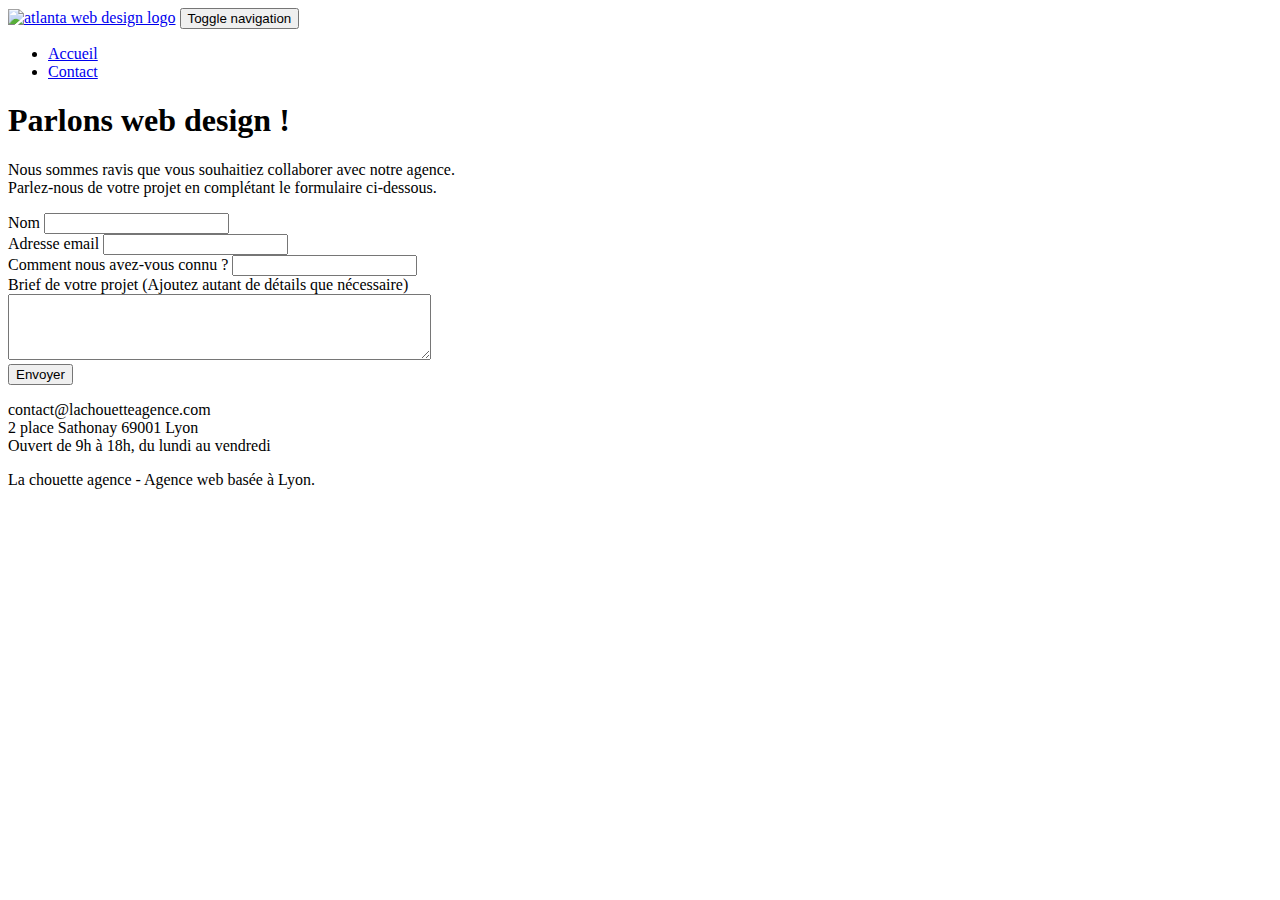
==== contact.html @ f3fe5312 "Ajout favicon.ico et mise-à-jour du lien dans les pages HTML" ====
<!doctype html>
<html lang="fr">
<head>
    <meta charset="utf-8">
    <meta name="keywords" content="">
    <meta name="description" content="">
    <meta name="viewport" content="width=device-width, initial-scale=1.0, viewport-fit=cover">

	<!-- Favicon -->
    <link rel="icon" href="favicon.ico">
    
	<link rel="stylesheet" type="text/css" href="./css/bootstrap.min.css">
	<link rel="stylesheet" type="text/css" href="style.css">
	<link rel="stylesheet" type="text/css" href="./css/font-awesome.min.css">
	<link rel="stylesheet" type="text/css" href="./css/et-line.min.css">
	
    
	<script src="./js/jquery-2.1.0.min.js"></script>
	<script src="./js/bootstrap.min.js"></script>
	<script src="./js/blocs.min.js"></script>
	<script src="./js/jqBootstrapValidation.js"></script>
	<script src="./js/formHandler.js"></script>
    <title>page2</title>

    
<!-- Analytics -->
 
<!-- Analytics END -->
    
</head>
<body>
<!-- Principal conteneur -->
<div class="page-container">
    
<!-- bloc-0 -->
<div class="bloc bgc-white l-bloc " id="bloc-0">
	<div class="container bloc-sm">
		<nav class="navbar row">
			<div class="navbar-header">
				<a class="navbar-brand" href="index.html"><img src="img/la-chouette-agence.png" alt="atlanta web design logo" height="40" /></a>
				<button id="nav-toggle" type="button" class="ui-navbar-toggle navbar-toggle" data-toggle="collapse" data-target=".navbar-1">
					<span class="sr-only">Toggle navigation</span><span class="icon-bar"></span><span class="icon-bar"></span><span class="icon-bar"></span>
				</button>
			</div>
			<div class="collapse navbar-collapse navbar-1 special-dropdown-nav">
				<ul class="site-navigation nav navbar-nav">
					<li>
						<a href="index.html">Accueil</a>
					</li>
					<li>
						<a href="contact.html">Contact</a>
					</li>
				</ul>
			</div>
		</nav>
	</div>
</div>
<!-- bloc-0 END -->

<!-- bloc-6 -->
<div class="bloc bg-dots-bg bg-repeat bgc-atomic-tangerine d-bloc bloc-bg-texture texture-paper" id="bloc-6">
	<div class="container bloc-lg">
		<div class="row">
			<div class="col-sm-12">
				<h1 class="text-center hero-bloc-text tc-white">
					Parlons web design !
				</h1>
				<p class="text-center mg-lg tc-white tight-width-whitespace">
					Nous sommes ravis que vous souhaitiez collaborer avec notre agence.<br>
					Parlez-nous de votre projet en complétant le formulaire ci-dessous.
				</p>
			</div>
		</div>
	</div>
</div>
<!-- bloc-6 END -->

<!-- bloc-7 -->
<div class="bloc bgc-white l-bloc" id="bloc-7">
	<div class="container bloc-lg">
		<div class="row">
			<div class="col-sm-6">
				<form id="form_1" novalidate success-msg="Your message has been sent." fail-msg="Sorry it seems that our mail server is not responding, Sorry for the inconvenience!">
					<div class="form-group">
						<label>
							Nom
						</label>
						<input id="name" class="form-control" required />
					</div>
					<div class="form-group">
						<label>
							Adresse email
						</label>
						<input id="email" class="form-control" type="email" required />
					</div>
					<div class="form-group">
						<label>
							Comment nous avez-vous connu ?
						</label>
						<input class="form-control" type="email" required id="input_504" />
					</div>
					<div class="form-group">
						<label>
							Brief de votre projet (Ajoutez autant de détails que nécessaire)<br>
						</label><textarea id="message" class="form-control" rows="4" cols="50" required></textarea>
					</div> 
					<button class="bloc-button btn btn-lg btn-block cta-hero btn-atomic-tangerine" type="submit">
						Envoyer
					</button>
				</form>
			</div>
			<div class="col-sm-6">
				<p>
					contact@lachouetteagence.com<br>2 place Sathonay 69001 Lyon<br>Ouvert de 9h à 18h, du lundi au vendredi<br>
				</p>
			</div>
		</div>
	</div>
</div>
<!-- bloc-7 END -->

<!-- ScrollToTop Button -->
<a class="bloc-button btn btn-d scrollToTop" onclick="scrollToTarget('1')"><span class="fa fa-chevron-up"></span></a>
<!-- ScrollToTop Button END-->


<!-- Footer - bloc-8 -->
<div class="bloc bgc-atomic-tangerine d-bloc" id="bloc-8">
	<div class="container bloc-sm">
		<div class="row">
			<div class="col-sm-12">
				<p class="text-center white">
					La chouette agence - Agence web basée à Lyon.<br>
				</p>
				<div class="row row-no-gutters social">
					<div class="col-sm-3">
						<div class="text-center">
							<a class="social" href="index.html"><span class="fa fa-twitter icon-md"></span></a>
						</div>
					</div>
					<div class="col-sm-3">
						<div class="text-center">
							<a class="social" href="index.html"><span class="fa fa-facebook icon-md"></span></a>
						</div>
					</div>
					<div class="col-sm-3">
						<div class="text-center">
							<a class="social" href="index.html"><span class="fa fa-dribbble icon-md"></span></a>
						</div>
					</div>
					<div class="col-sm-3">
						<div class="text-center">
							<a class="social" href="index.html"><span class="fa fa-instagram icon-md"></span></a>
						</div>
					</div>
				</div>
			</div>
		</div>
	</div>
</div>
<!-- Footer - bloc-8 END -->

</div>
<!-- Principal conteneur END -->
    

</body>
</html>
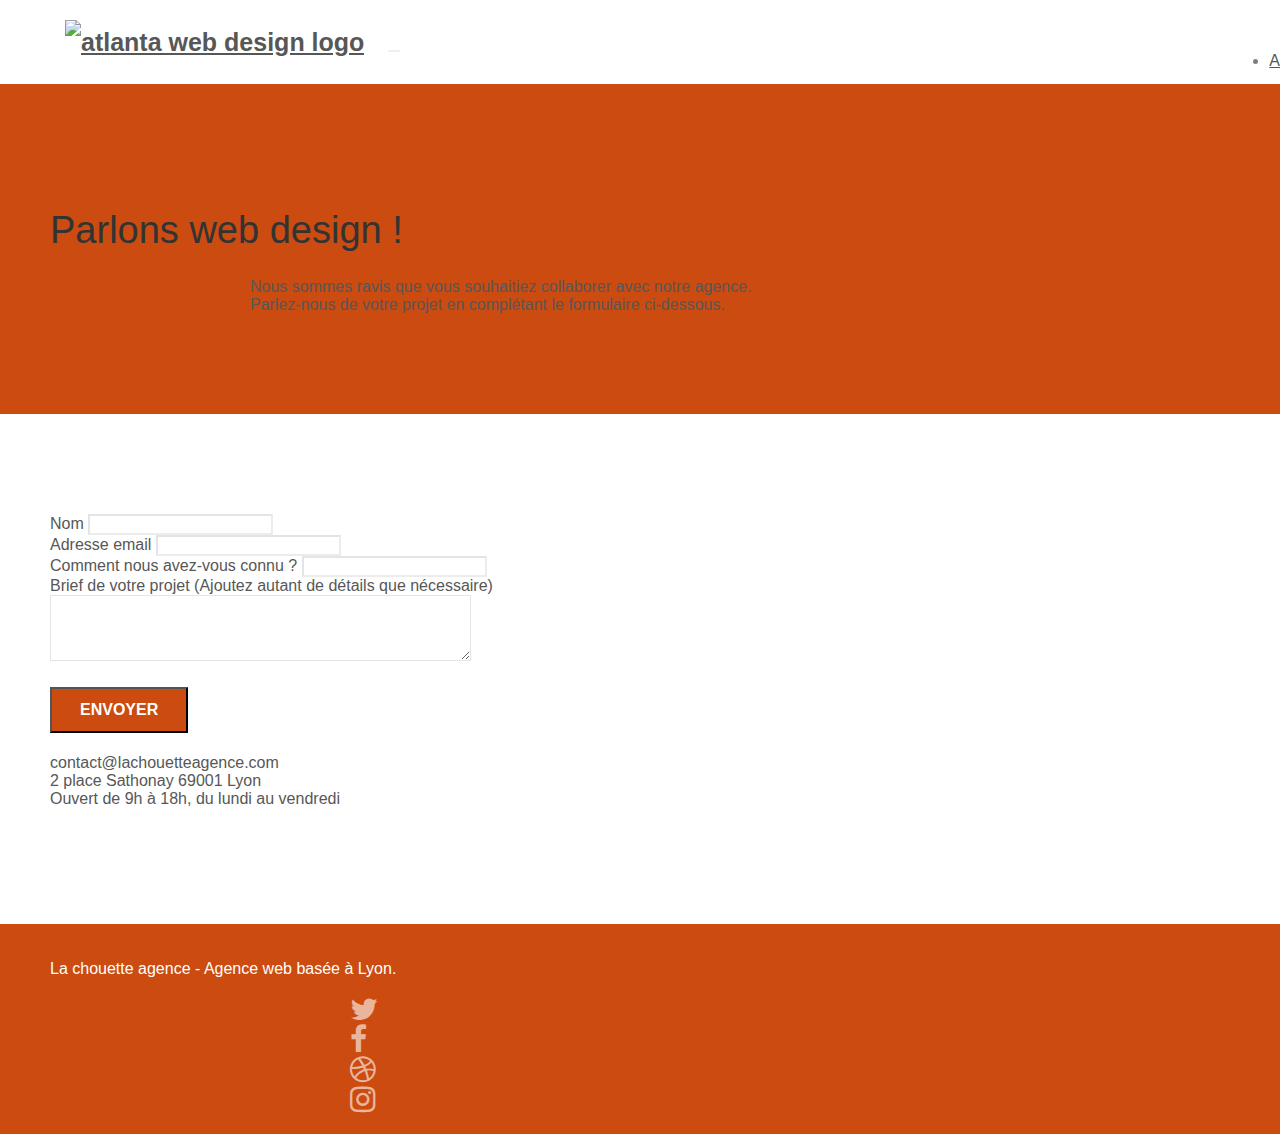
==== commit 2f273630: "contact.HTML: liens, 'title', visibilité texte, <label for="">, icônes" ====
--- a/contact.html
+++ b/contact.html
@@ -9,18 +9,19 @@
 	<!-- Favicon -->
     <link rel="icon" href="favicon.ico">
     
-	<link rel="stylesheet" type="text/css" href="./css/bootstrap.min.css">
+	<link rel="stylesheet" type="text/css" href="./css/bootstrap.css">
 	<link rel="stylesheet" type="text/css" href="style.css">
-	<link rel="stylesheet" type="text/css" href="./css/font-awesome.min.css">
-	<link rel="stylesheet" type="text/css" href="./css/et-line.min.css">
+	<link rel="stylesheet" type="text/css" href="./css/font-awesome.css">
+	<link rel="stylesheet" type="text/css" href="./css/et-line.css">
 	
     
-	<script src="./js/jquery-2.1.0.min.js"></script>
-	<script src="./js/bootstrap.min.js"></script>
-	<script src="./js/blocs.min.js"></script>
+	<script src="./js/jquery-2.1.0.js"></script>
+	<script src="./js/bootstrap.js"></script>
+	<script src="./js/blocs.js"></script>
+	
 	<script src="./js/jqBootstrapValidation.js"></script>
 	<script src="./js/formHandler.js"></script>
-    <title>page2</title>
+    <title>La chouette agence - Contact </title>
 
     
 <!-- Analytics -->
@@ -62,10 +63,10 @@
 	<div class="container bloc-lg">
 		<div class="row">
 			<div class="col-sm-12">
-				<h1 class="text-center hero-bloc-text tc-white">
+				<h1 class="text-center hero-bloc-text"> <!-- class="tc-white" -->
 					Parlons web design !
 				</h1>
-				<p class="text-center mg-lg tc-white tight-width-whitespace">
+				<p class="text-center mg-lg tight-width-whitespace"> <!-- class="tc-white" -->
 					Nous sommes ravis que vous souhaitiez collaborer avec notre agence.<br>
 					Parlez-nous de votre projet en complétant le formulaire ci-dessous.
 				</p>
@@ -82,27 +83,28 @@
 			<div class="col-sm-6">
 				<form id="form_1" novalidate success-msg="Your message has been sent." fail-msg="Sorry it seems that our mail server is not responding, Sorry for the inconvenience!">
 					<div class="form-group">
-						<label>
+						<label for="nom">
 							Nom
 						</label>
-						<input id="name" class="form-control" required />
+						<input id="nom" class="form-control" required />
 					</div>
 					<div class="form-group">
-						<label>
+						<label for="email">
 							Adresse email
 						</label>
 						<input id="email" class="form-control" type="email" required />
 					</div>
 					<div class="form-group">
-						<label>
+						<label for="source">
 							Comment nous avez-vous connu ?
 						</label>
-						<input class="form-control" type="email" required id="input_504" />
+						<input id="source" class="form-control" type="email" required />
 					</div>
 					<div class="form-group">
-						<label>
+						<label for="message">
 							Brief de votre projet (Ajoutez autant de détails que nécessaire)<br>
-						</label><textarea id="message" class="form-control" rows="4" cols="50" required></textarea>
+						</label>
+						<textarea id="message" class="form-control" rows="4" cols="50" required></textarea>
 					</div> 
 					<button class="bloc-button btn btn-lg btn-block cta-hero btn-atomic-tangerine" type="submit">
 						Envoyer
@@ -135,22 +137,22 @@
 				<div class="row row-no-gutters social">
 					<div class="col-sm-3">
 						<div class="text-center">
-							<a class="social" href="index.html"><span class="fa fa-twitter icon-md"></span></a>
+							<a aria-label="Twitter" class="social" href="index.html"><span class="fa fa-twitter icon-md"></span></a>
 						</div>
 					</div>
 					<div class="col-sm-3">
 						<div class="text-center">
-							<a class="social" href="index.html"><span class="fa fa-facebook icon-md"></span></a>
+							<a aria-label="Facebook" class="social" href="index.html"><span class="fa fa-facebook icon-md"></span></a>
 						</div>
 					</div>
 					<div class="col-sm-3">
 						<div class="text-center">
-							<a class="social" href="index.html"><span class="fa fa-dribbble icon-md"></span></a>
+							<a aria-label="Dribble" class="social" href="index.html"><span class="fa fa-dribbble icon-md"></span></a>
 						</div>
 					</div>
 					<div class="col-sm-3">
 						<div class="text-center">
-							<a class="social" href="index.html"><span class="fa fa-instagram icon-md"></span></a>
+							<a aria-label="Instagram" class="social" href="index.html"><span class="fa fa-instagram icon-md"></span></a>
 						</div>
 					</div>
 				</div>
--- a/style.css
+++ b/style.css
@@ -0,0 +1,1049 @@
+:root
+{
+    --MCA-orange:#CB4B10; /*#EE682B; /*#B85C31; /*#F3976C;*/
+    --MCA-orange-hover:#AB633F; /* #c27956; */
+    --MCA-orange-text:white;
+}
+
+body {
+    margin: 0;
+    padding: 0;
+    background: #FFF;
+    overflow-x: hidden;
+    -webkit-font-smoothing: antialiased;
+    -moz-osx-font-smoothing: grayscale;
+}
+
+a,
+button {
+    transition: all .3s ease-in-out;
+    outline: none!important;
+}
+
+a:hover {
+    text-decoration: none;
+    cursor: pointer;
+}
+
+#page-loading-blocs-notifaction {
+    position: fixed;
+    top: 0;
+    bottom: 0;
+    width: 100%;
+    z-index: 100000;
+    background: #FFFFFF url("img/pageload-spinner.gif") no-repeat center center;
+}
+
+.bloc {
+    width: 100%;
+    clear: both;
+    background: 50% 50% no-repeat;
+    padding: 0 50px;
+    -webkit-background-size: cover;
+    -moz-background-size: cover;
+    -o-background-size: cover;
+    background-size: cover;
+    position: relative;
+}
+
+.bloc .container {
+    padding-left: 0;
+    padding-right: 0;
+}
+
+.bloc-lg {
+    padding: 100px 50px;
+}
+
+.bloc-md {
+    padding: 50px;
+}
+
+.bloc-sm {
+    padding: 20px 50px;
+}
+
+.bg-center,
+.bg-l-edge,
+.bg-r-edge,
+.bg-t-edge,
+.bg-b-edge,
+.bg-tl-edge,
+.bg-bl-edge,
+.bg-tr-edge,
+.bg-br-edge,
+.bg-repeat {
+    -webkit-background-size: auto!important;
+    -moz-background-size: auto!important;
+    -o-background-size: auto!important;
+    background-size: auto!important;
+}
+
+.bg-repeat {
+    background: repeat;
+}
+
+.bg-t-edge {
+    background: top no-repeat;
+}
+
+.bloc-bg-texture::before {
+    content: "";
+    background-size: 2px 2px;
+    position: absolute;
+    top: 0;
+    bottom: 0;
+    left: 0;
+    right: 0;
+}
+
+.texture-paper::before {
+    background: url("img/texture-paper.png");
+    background-size: 280px 280px;
+}
+
+.b-parallax {
+    background-attachment: fixed;
+}
+
+.d-bloc {
+    color: rgba(255, 255, 255, .7);
+}
+
+.d-bloc button:hover {
+    color: rgba(255, 255, 255, .9);
+}
+
+.d-bloc .icon-round,
+.d-bloc .icon-square,
+.d-bloc .icon-rounded,
+.d-bloc .icon-semi-rounded-a,
+.d-bloc .icon-semi-rounded-b {
+    border-color: rgba(255, 255, 255, .9);
+}
+
+.d-bloc .divider-h span {
+    border-color: rgba(255, 255, 255, .2);
+}
+
+.d-bloc .a-btn,
+.d-bloc .navbar a,
+.d-bloc .navbar-brand,
+.d-bloc a .icon-sm,
+.d-bloc a .icon-md,
+.d-bloc a .icon-lg,
+.d-bloc a .icon-xl,
+.d-bloc h1 a,
+.d-bloc h2 a,
+.d-bloc h3 a,
+.d-bloc h4 a,
+.d-bloc h5 a,
+.d-bloc h6 a,
+.d-bloc p a {
+    color: rgba(255, 255, 255, .6);
+}
+
+.d-bloc .a-btn:hover,
+.d-bloc .navbar a:hover,
+.d-bloc .navbar-brand:hover,
+.d-bloc a:hover .icon-sm,
+.d-bloc a:hover .icon-md,
+.d-bloc a:hover .icon-lg,
+.d-bloc a:hover .icon-xl,
+.d-bloc h1 a:hover,
+.d-bloc h2 a:hover,
+.d-bloc h3 a:hover,
+.d-bloc h4 a:hover,
+.d-bloc h5 a:hover,
+.d-bloc h6 a:hover,
+.d-bloc p a:hover {
+    color: rgba(255, 255, 255, 1);
+}
+
+.d-bloc .navbar-toggle .icon-bar {
+    background: rgba(255, 255, 255, 1);
+}
+
+.d-bloc .btn-wire,
+.d-bloc .btn-wire:hover {
+    color: rgba(255, 255, 255, 1);
+    border-color: rgba(255, 255, 255, 1);
+}
+
+.d-bloc .panel {
+    color: rgba(0, 0, 0, .5);
+}
+
+.d-bloc .panel button:hover {
+    color: rgba(0, 0, 0, .7);
+}
+
+.d-bloc .panel icon {
+    border-color: rgba(0, 0, 0, .7);
+}
+
+.d-bloc .panel .divider-h span {
+    border-color: rgba(0, 0, 0, .1);
+}
+
+.d-bloc .panel .a-btn {
+    color: rgba(0, 0, 0, .6);
+}
+
+.d-bloc .panel .a-btn:hover {
+    color: rgba(0, 0, 0, 1);
+}
+
+.d-bloc .panel .btn-wire,
+.d-bloc .panel .btn-wire:hover {
+    color: rgba(0, 0, 0, .7);
+    border-color: rgba(0, 0, 0, .3);
+}
+
+.d-bloc .panel,
+.l-bloc {
+    color: rgba(0, 0, 0, .5);
+}
+
+.d-bloc .panel button:hover,
+.l-bloc button:hover {
+    color: rgba(0, 0, 0, .7);
+}
+
+.l-bloc .icon-round,
+.l-bloc .icon-square,
+.l-bloc .icon-rounded,
+.l-bloc .icon-semi-rounded-a,
+.l-bloc .icon-semi-rounded-b {
+    border-color: rgba(0, 0, 0, .7);
+}
+
+.d-bloc .panel .divider-h span,
+.l-bloc .divider-h span {
+    border-color: rgba(0, 0, 0, .1);
+}
+
+.d-bloc .panel .a-btn,
+.l-bloc .a-btn,
+.l-bloc .navbar a,
+.l-bloc .navbar-brand,
+.l-bloc a .icon-sm,
+.l-bloc a .icon-md,
+.l-bloc a .icon-lg,
+.l-bloc a .icon-xl,
+.l-bloc h1 a,
+.l-bloc h2 a,
+.l-bloc h3 a,
+.l-bloc h4 a,
+.l-bloc h5 a,
+.l-bloc h6 a,
+.l-bloc p a {
+    color: rgba(0, 0, 0, .6);
+}
+
+.d-bloc .panel .a-btn:hover,
+.l-bloc .a-btn:hover,
+.l-bloc .navbar a:hover,
+.l-bloc .navbar-brand:hover,
+.l-bloc a:hover .icon-sm,
+.l-bloc a:hover .icon-md,
+.l-bloc a:hover .icon-lg,
+.l-bloc a:hover .icon-xl,
+.l-bloc h1 a:hover,
+.l-bloc h2 a:hover,
+.l-bloc h3 a:hover,
+.l-bloc h4 a:hover,
+.l-bloc h5 a:hover,
+.l-bloc h6 a:hover,
+.l-bloc p a:hover {
+    color: rgba(0, 0, 0, 1);
+}
+
+.l-bloc .navbar-toggle .icon-bar {
+    color: rgba(0, 0, 0, .6);
+}
+
+.d-bloc .panel .btn-wire,
+.d-bloc .panel .btn-wire:hover,
+.l-bloc .btn-wire,
+.l-bloc .btn-wire:hover {
+    color: rgba(0, 0, 0, .7);
+    border-color: rgba(0, 0, 0, .3);
+}
+
+.voffset {
+    margin-top: 30px;
+}
+
+.voffset-lg {
+    margin-top: 80px;
+}
+
+.row-no-gutters {
+    margin-right: 0;
+    margin-left: 0;
+}
+
+.row.row-no-gutters > [class^="col-"],
+.row.row-no-gutters > [class*=" col-"] {
+    padding-right: 0;
+    padding-left: 0;
+}
+
+#bloc-1-hero h1 {
+    font-size: 32px;
+}
+
+.navbar {
+    margin-bottom: 0;
+    z-index: 1;
+}
+
+.navbar-brand {
+    height: auto;
+    padding: 3px 15px;
+    font-size: 25px;
+    font-weight: normal;
+    font-weight: 600;
+    line-height: 44px;
+}
+
+.navbar-brand img {
+    max-height: 200px;
+    margin: 0 5px 0 0;
+    display: inline;
+}
+
+.navbar-brand img[src$=svg] {
+    min-width: 100px;
+}
+
+.nav-center .navbar-brand img {
+    margin: 0;
+}
+
+.navbar .nav {
+    padding-top: 2px;
+    margin-right: -16px;
+    float: right;
+    z-index: 1;
+}
+
+.nav > li {
+    float: left;
+    margin-top: 4px;
+    font-size: 16px;
+}
+
+.navbar-nav .open .dropdown-menu > li > a {
+    text-align: inherit;
+}
+
+.nav > li a:hover,
+.nav > li a:focus {
+    background: transparent;
+}
+
+.navbar-toggle {
+    margin: 10px 10px 0 0;
+    border: 0px;
+}
+
+.navbar-toggle:hover {
+    background: transparent!important;
+}
+
+.navbar-toggle .icon-bar {
+    background-color: rgba(0, 0, 0, .5);
+    width: 26px;
+}
+
+.nav-invert .navbar .nav {
+    float: left;
+}
+
+.nav-invert .navbar-header,
+.nav-invert .navbar-brand {
+    float: right;
+    position: relative;
+    z-index: 2;
+}
+
+@media (min-width: 768px) {
+    .site-navigation {
+        position: absolute;
+        top: 50%;
+        right: 20px;
+        transform: translate(0, -50%);
+        -webkit-transform: translateY(-50%);
+    }
+    .nav > li .dropdown-menu a,
+    .nav > li .dropdown-menu a:hover {
+        color: #484848;
+    }
+    .nav-invert .site-navigation {
+        left: 0;
+        right: 0;
+    }
+    .nav-center {
+        text-align: center;
+    }
+    .nav-center .navbar-header {
+        width: 100%;
+    }
+    .nav-center .navbar-header,
+    .nav-center .navbar-brand,
+    .nav-center .nav > li {
+        float: none;
+        display: inline-block;
+    }
+    .nav-center .site-navigation {
+        position: relative;
+        width: 100%;
+        right: 0;
+        margin-right: 0px;
+        margin-top: 20px;
+    }
+    .nav-center.mini-nav .navbar-toggle {
+        float: none;
+        margin: 10px auto 0;
+    }
+}
+
+.nav > li > .dropdown a {
+    background: none!important;
+    display: block;
+    padding: 14px 15px;
+}
+
+nav .caret {
+    margin: 0 5px;
+}
+
+.dropdown-menu .dropdown-menu {
+    top: -8px;
+    left: 100%;
+}
+
+.dropdown-menu .dropmenu-flow-right {
+    top: 100%;
+    left: 0;
+    margin-left: -1px;
+    border-top-left-radius: 0;
+    border-top-right-radius: 0;
+}
+
+.dropdown-menu .dropdown span {
+    border: 4px solid black;
+    border-top-color: transparent;
+    border-right-color: transparent;
+    border-bottom-color: transparent;
+    margin: 6px -5px 0 0!important;
+    float: right;
+}
+
+.mg-md {
+    margin-top: 10px;
+    margin-bottom: 20px;
+}
+
+.mg-lg {
+    margin-top: 10px;
+    margin-bottom: 40px;
+}
+
+.btn {
+    margin: 0 5px 5px 0;
+}
+
+.btn.pull-right {
+    margin: 0 0 5px 5px;
+}
+
+.btn-d,
+.btn-d:hover,
+.btn-d:focus {
+    color: #FFF;
+    background: rgba(0, 0, 0, .3);
+}
+
+button {
+    outline: none!important;
+}
+
+.btn-rd {
+    border-radius: 40px;
+}
+
+.btn-clean {
+    border: 1px solid rgba(0, 0, 0, .08);
+    border-bottom-color: rgba(0, 0, 0, .1);
+    text-shadow: 0 1px 0 rgba(0, 0, 1, .1);
+    box-shadow: 0 1px 3px rgba(0, 0, 1, .25), inset 0 1px 0 0 rgba(255, 255, 255, .15);
+}
+
+.icon-md {
+    font-size: 30px!important;
+}
+
+.icon-lg {
+    font-size: 60px!important;
+}
+
+.sm-shadow {
+    text-shadow: 0 1px 2px rgba(0, 0, 0, .3);
+}
+
+.panel-sq,
+.panel-sq .panel-heading,
+.panel-sq .panel-footer {
+    border-radius: 0;
+}
+
+.panel-rd {
+    border-radius: 30px;
+}
+
+.panel-rd .panel-heading {
+    border-radius: 29px 29px 0 0;
+}
+
+.panel-rd .panel-footer {
+    border-radius: 0 0 29px 29px;
+}
+
+.form-control {
+    border-color: rgba(0, 0, 0, .1);
+    box-shadow: none;
+}
+
+.scrollToTop {
+    width: 40px;
+    height: 40px;
+    position: fixed;
+    bottom: 20px;
+    right: 20px;
+    opacity: 0;
+    z-index: 500;
+    transition: all .3s ease-in-out;
+}
+
+.scrollToTop span {
+    margin-top: 6px;
+}
+
+.showScrollTop {
+    font-size: 14px;
+    opacity: 1;
+}
+
+a[data-lightbox] {
+    position: relative;
+    display: block;
+    text-align: center;
+}
+
+a[data-lightbox]:hover::before {
+    content: "+";
+    font-family: "HelveticaNeue-Light", "Helvetica Neue Light", "Helvetica Neue", Helvetica, Arial;
+    font-size: 32px;
+    width: 50px;
+    height: 50px;
+    margin-left: -25px;
+    border-radius: 50%;
+    background: rgba(0, 0, 0, .6);
+    color: #FFF;
+    font-weight: 100;
+    z-index: 1;
+    position: absolute;
+    top: 50%;
+    transform: translateY(-50%);
+    -webkit-transform: translateY(-50%);
+}
+
+a[data-lightbox]:hover img {
+    opacity: 0.6;
+    -webkit-animation-fill-mode: none;
+    animation-fill-mode: none;
+}
+
+#lightbox-modal {
+    display: flex;
+    align-items: center;
+}
+
+#lightbox-modal .modal-dialog {
+    width: 90%;
+    max-width: 900px;
+    margin: 0 auto 0;
+}
+
+#lightbox-modal .modal-dialog img {
+    max-height: 90vh;
+    margin: 0 auto;
+}
+
+.lightbox-caption {
+    padding: 20px;
+    color: #FFF;
+    background: rgba(0, 0, 0, .5);
+    position: absolute;
+    left: 15px;
+    right: 15px;
+    bottom: 5px;
+}
+
+.close-lightbox {
+    color: #FFF;
+    font-size: 30px;
+    position: absolute;
+    top: 20px;
+    right: 20px;
+    z-index: 20;
+    background: rgba(0, 0, 0, .5);
+    border: none;
+    line-height: 30px;
+    padding: 0 9px 5px;
+    opacity: 0.3;
+}
+
+.close-lightbox:hover,
+.next-lightbox:hover,
+.prev-lightbox:hover {
+    opacity: 1.0;
+    color: #FFF;
+}
+
+.next-lightbox,
+.prev-lightbox {
+    font-size: 20px;
+    color: rgba(255, 255, 255, .9);
+    background: rgba(0, 0, 0, .5);
+    transition: all .2s ease-in-out;
+    position: absolute;
+    top: 45%;
+    z-index: 1;
+    opacity: 0.4;
+}
+
+.next-lightbox {
+    padding: 6px 8px 1px 13px;
+    right: 25px;
+}
+
+.prev-lightbox {
+    padding: 6px 13px 1px 10px;
+    left: 25px;
+}
+
+.snapshot-lb .modal-body {
+    padding-bottom: 45px;
+}
+
+.snapshot-lb .lightbox-caption {
+    padding: 0;
+    color: rgba(0, 0, 0, .5);
+    background: none;
+}
+
+h1,
+h2,
+h3,
+h4,
+h5,
+h6,
+p,
+label,
+.btn,
+a {
+    font-family: "helvetica";
+    font-weight: 400;
+    color: #575757!important;
+}
+
+.container {
+    max-width: 1000px;
+}
+
+.hero-bloc-text {
+    font-size: 38px;
+}
+
+.hero-bloc-text-sub {
+    font-size: 36px;
+}
+
+.statement-bloc-text {
+    line-height: 26px;
+    font-style: italic;
+    font-size: 20px;
+    text-align: center;
+    font-weight: lighter;
+    max-width: 520px;
+    margin: auto auto auto auto;
+}
+
+p {
+    /* font-size: 11px; */
+}
+
+.tight-width-whitespace {
+    max-width: 600px;
+    margin: auto auto auto auto;
+}
+
+.h1 {
+    /* font-size: 20px; */
+    font-family: "Open Sans";
+}
+
+.cta-hero {
+    margin-top: 22px;
+    color: #FFFFFF!important;
+    text-transform: uppercase;
+    padding: 12px 28px 12px 28px;
+    font-size: 16px;
+    font-weight: 700;
+}
+
+.social {
+    max-width: 400px;
+    margin: auto auto auto auto;
+}
+
+h2 {
+    /* font-size: 22px; */
+    line-height: 1.4em;
+}
+
+h3 {
+    /* font-size: 15px; */
+    text-transform: uppercase;
+    font-weight: 700;
+    color: #333333!important;
+}
+
+.med-width-whitespace {
+    max-width: 800px;
+    margin: auto auto auto auto;
+    box-shadow: 0px 0px 0px #000000;
+}
+
+h1 {
+    color: #333333!important;
+}
+
+h4 {
+    color: #333333!important;
+}
+
+.icons {
+    margin-bottom: 14px;
+    margin-top: 24px;
+}
+
+.white {
+    color: #FFFFFF!important;
+}
+
+.portfolio-thumb {
+    margin-bottom: 24px;
+}
+
+.portfolio-row {
+    margin-bottom: 44px;
+    margin-top: 50px;
+}
+
+.avatar {
+    box-shadow: 0px 4px 9px rgba(0, 0, 0, 0.3);
+}
+
+.black-background {
+    background-color: rgba(165, 147, 99, 0.7);
+    padding: 40px 40px 40px 40px;
+}
+
+.bold-link {
+    font-weight: 900;
+    text-decoration: underline!important;
+}
+
+.bgc-white {
+    background-color: #FFFFFF;
+}
+
+.bgc-dark-slate-blue {
+    background-color: #364577;
+}
+
+.bgc-atomic-tangerine {
+    background-color:var(--MCA-orange); /* #F3976C;*/
+}
+
+.tc-white {
+    color: var(--MCA-orange) !important;/* var(--MCA-orange); /* #F3976C!important; */
+}
+
+.btn-atomic-tangerine {
+    background: var(--MCA-orange); /* #F3976C; */
+    color: #FFFFFF!important;
+}
+
+.btn-atomic-tangerine:hover {
+    background: var(--MCA-orange-hover); /* #c27956!important; */
+    color: #FFFFFF!important;
+}
+
+.ltc-white {
+    color:#FFFFFF!important;
+}
+
+.ltc-white:hover {
+    color: var(--MCA-orange) !important; /* #cccccc!important; */
+}
+
+.ltc-atomic-tangerine {
+    color: var(--MCA-orange); /* #F3976C!important; */
+}
+
+.ltc-atomic-tangerine:hover {
+    color: var(--MCA-orange-hover); /* #c27956!important; */
+}
+
+.icon-dark-slate-blue {
+    color: #364577!important;
+    border-color: #364577!important;
+}
+
+.bg-dots-bg {
+    background-image: url("img/dots-bg.png");
+}
+
+.bg-lines-h2-bg {
+    background-image: url("img/lines-h2-bg.png");
+}
+
+.bg-banniere {
+    background-image: url("img/la-chouette-agence-banniere.jpg");
+}
+
+.bg-presentation {
+    background-image: url("img/image-de-presentation.bmp");
+}
+
+@media (max-width: 1024px) {
+    .bloc {
+        padding-left: 20px;
+        padding-right: 20px;
+    }
+    .bloc.full-width-bloc,
+    .bloc-tile-2.full-width-bloc .container,
+    .bloc-tile-3.full-width-bloc .container,
+    .bloc-tile-4.full-width-bloc .container {
+        padding-left: 0;
+        padding-right: 0;
+    }
+}
+
+@media (max-width: 992px) and (min-width: 768px) {
+    .navbar .nav {
+        max-width: 80%
+    }
+    .nav-center.navbar .nav {
+        max-width: 100%
+    }
+}
+
+@media only screen and (min-device-width: 768px) and (max-device-width: 1024px) and (orientation: landscape) {
+    .b-parallax {
+        background-attachment: scroll;
+    }
+}
+
+@media only screen and (min-device-width: 1024px) and (max-device-width: 1366px) and (-webkit-min-device-pixel-ratio: 1.5) {
+    .b-parallax {
+        background-attachment: scroll;
+    }
+}
+
+@media (max-width: 991px) {
+    .container {
+        width: 100%;
+    }
+    .b-parallax {
+        background-attachment: scroll;
+    }
+    .page-container,
+    #hero-bloc {
+        overflow-x: hidden;
+        position: relative;
+    }
+    .bloc {
+        padding-left: constant(safe-area-inset-left);
+        padding-right: constant(safe-area-inset-right);
+    }
+    .bloc-group,
+    .bloc-group .bloc {
+        display: block;
+        width: 100%;
+    }
+    .bloc-fill-screen .fill-bloc-top-edge,
+    .bloc-fill-screen .fill-bloc-bottom-edge {
+        padding: 0 20px;
+        padding-left: constant(safe-area-inset-left);
+        padding-right: constant(safe-area-inset-right);
+    }
+}
+
+@media (max-width: 767px) {
+    .page-container {
+        overflow-x: hidden;
+        position: relative;
+    }
+    h1,
+    h2,
+    h3,
+    h4,
+    h5,
+    h6,
+    p,
+    #disqus_thread {
+        padding-left: 10px!important;
+        padding-right: 10px!important;
+    }
+    .b-parallax {
+        background-attachment: scroll;
+    }
+    .navbar .nav {
+        padding-top: 0;
+        border-top: 1px solid rgba(0, 0, 0, .2);
+        float: none!important;
+    }
+    .navbar.row {
+        margin-left: 0;
+        margin-right: 0;
+    }
+    .site-navigation {
+        position: inherit;
+        transform: none;
+        -webkit-transform: none;
+        -ms-transform: none;
+    }
+    .nav > li {
+        margin-top: 0;
+        border-bottom: 1px solid rgba(0, 0, 0, .1);
+        background: rgba(0, 0, 0, .05);
+        text-align: left;
+        padding-left: 15px;
+        width: 100%;
+    }
+    .nav > li:hover {
+        background: rgba(0, 0, 0, .08);
+    }
+    .dropdown .dropdown a .caret {
+        float: none;
+        margin: 5px 0 0 10px!important;
+        border: 4px solid black;
+        border-bottom-color: transparent;
+        border-right-color: transparent;
+        border-left-color: transparent;
+    }
+    #hero-bloc .navbar .nav {
+        background: rgba(0, 0, 0, .8);
+    }
+    #hero-bloc .navbar .nav a {
+        color: rgba(255, 255, 255, .6);
+    }
+    .hero {
+        padding: 50px 0;
+    }
+    .hero-nav {
+        left: -1px;
+        right: -1px;
+    }
+    .navbar-collapse {
+        padding: 0;
+        overflow-x: hidden;
+        -webkit-box-shadow: none;
+        box-shadow: none;
+    }
+    .navbar-brand img {
+        max-height: 40px;
+        width: auto;
+    }
+    .nav-invert .navbar-header {
+        float: none;
+        width: 100%;
+    }
+    .nav-invert .navbar-toggle {
+        float: left;
+        margin-left: 10px;
+    }
+    .bloc {
+        padding-left: 0;
+        padding-right: 0;
+    }
+    .bloc-xxl,
+    .bloc-xl,
+    .bloc-lg {
+        padding: 40px 0;
+    }
+    .bloc-sm,
+    .bloc-md {
+        padding-left: 0;
+        padding-right: 0;
+    }
+    .bloc-tile-2 .container,
+    .bloc-tile-3 .container,
+    .bloc-tile-4 .container,
+    .bloc-fill-screen .fill-bloc-top-edge,
+    .bloc-fill-screen .fill-bloc-bottom-edge {
+        padding-left: 0;
+        padding-right: 0;
+    }
+    .a-block {
+        padding: 0 10px;
+    }
+    .btn-dwn {
+        display: none;
+    }
+    .voffset {
+        margin-top: 5px;
+    }
+    .voffset-md {
+        margin-top: 20px;
+    }
+    .voffset-lg {
+        margin-top: 30px;
+    }
+    form {
+        padding: 5px;
+    }
+    .close-lightbox {
+        display: inline-block;
+    }
+    .blocsapp-device-iphone5 {
+        background-size: 216px 425px;
+        padding-top: 60px;
+        width: 216px;
+        height: 425px;
+    }
+    .blocsapp-device-iphone5 img {
+        width: 180px;
+        height: 320px;
+    }
+}
+
+@media (max-width: 400px) {
+    .bloc {
+        padding-left: 0;
+        padding-right: 0;
+    }
+}
+
+@media (max-width: 767px) {
+    .bloc-mob-center-text {
+        text-align: center;
+    }
+}--- a/css/et-line.css
+++ b/css/et-line.css
@@ -0,0 +1,519 @@
+@font-face {
+    font-family: et-line;
+    src: url(../fonts/et-line.eot);
+    src: url(../fonts/et-line.eot?#iefix) format('embedded-opentype'), url(../fonts/et-line.woff) format('woff'), url(../fonts/et-line.ttf) format('truetype'), url(../fonts/et-line.svg#et-line) format('svg');
+    font-weight: 400;
+    font-style: normal
+}
+
+.et-icon-adjustments,
+.et-icon-alarmclock,
+.et-icon-anchor,
+.et-icon-aperture,
+.et-icon-attachment,
+.et-icon-bargraph,
+.et-icon-basket,
+.et-icon-beaker,
+.et-icon-bike,
+.et-icon-book-open,
+.et-icon-briefcase,
+.et-icon-browser,
+.et-icon-calendar,
+.et-icon-camera,
+.et-icon-caution,
+.et-icon-chat,
+.et-icon-circle-compass,
+.et-icon-clipboard,
+.et-icon-clock,
+.et-icon-cloud,
+.et-icon-compass,
+.et-icon-desktop,
+.et-icon-dial,
+.et-icon-document,
+.et-icon-documents,
+.et-icon-download,
+.et-icon-dribbble,
+.et-icon-edit,
+.et-icon-envelope,
+.et-icon-expand,
+.et-icon-facebook,
+.et-icon-flag,
+.et-icon-focus,
+.et-icon-gears,
+.et-icon-genius,
+.et-icon-gift,
+.et-icon-global,
+.et-icon-globe,
+.et-icon-googleplus,
+.et-icon-grid,
+.et-icon-happy,
+.et-icon-hazardous,
+.et-icon-heart,
+.et-icon-hotairballoon,
+.et-icon-hourglass,
+.et-icon-key,
+.et-icon-laptop,
+.et-icon-layers,
+.et-icon-lifesaver,
+.et-icon-lightbulb,
+.et-icon-linegraph,
+.et-icon-linkedin,
+.et-icon-lock,
+.et-icon-magnifying-glass,
+.et-icon-map,
+.et-icon-map-pin,
+.et-icon-megaphone,
+.et-icon-mic,
+.et-icon-mobile,
+.et-icon-newspaper,
+.et-icon-notebook,
+.et-icon-paintbrush,
+.et-icon-paperclip,
+.et-icon-pencil,
+.et-icon-phone,
+.et-icon-picture,
+.et-icon-pictures,
+.et-icon-piechart,
+.et-icon-presentation,
+.et-icon-pricetags,
+.et-icon-printer,
+.et-icon-profile-female,
+.et-icon-profile-male,
+.et-icon-puzzle,
+.et-icon-quote,
+.et-icon-recycle,
+.et-icon-refresh,
+.et-icon-ribbon,
+.et-icon-rss,
+.et-icon-sad,
+.et-icon-scissors,
+.et-icon-scope,
+.et-icon-search,
+.et-icon-shield,
+.et-icon-speedometer,
+.et-icon-strategy,
+.et-icon-streetsign,
+.et-icon-tablet,
+.et-icon-target,
+.et-icon-telescope,
+.et-icon-toolbox,
+.et-icon-tools,
+.et-icon-tools-2,
+.et-icon-trophy,
+.et-icon-tumblr,
+.et-icon-twitter,
+.et-icon-upload,
+.et-icon-video,
+.et-icon-wallet,
+.et-icon-wine {
+    font-family: et-line;
+    speak: none;
+    font-style: normal;
+    font-weight: 400;
+    font-variant: normal;
+    text-transform: none;
+    line-height: 1;
+    -webkit-font-smoothing: antialiased;
+    -moz-osx-font-smoothing: grayscale;
+    display: inline-block
+}
+
+.et-icon-mobile:before {
+    content: "\e000"
+}
+
+.et-icon-laptop:before {
+    content: "\e001"
+}
+
+.et-icon-desktop:before {
+    content: "\e002"
+}
+
+.et-icon-tablet:before {
+    content: "\e003"
+}
+
+.et-icon-phone:before {
+    content: "\e004"
+}
+
+.et-icon-document:before {
+    content: "\e005"
+}
+
+.et-icon-documents:before {
+    content: "\e006"
+}
+
+.et-icon-search:before {
+    content: "\e007"
+}
+
+.et-icon-clipboard:before {
+    content: "\e008"
+}
+
+.et-icon-newspaper:before {
+    content: "\e009"
+}
+
+.et-icon-notebook:before {
+    content: "\e00a"
+}
+
+.et-icon-book-open:before {
+    content: "\e00b"
+}
+
+.et-icon-browser:before {
+    content: "\e00c"
+}
+
+.et-icon-calendar:before {
+    content: "\e00d"
+}
+
+.et-icon-presentation:before {
+    content: "\e00e"
+}
+
+.et-icon-picture:before {
+    content: "\e00f"
+}
+
+.et-icon-pictures:before {
+    content: "\e010"
+}
+
+.et-icon-video:before {
+    content: "\e011"
+}
+
+.et-icon-camera:before {
+    content: "\e012"
+}
+
+.et-icon-printer:before {
+    content: "\e013"
+}
+
+.et-icon-toolbox:before {
+    content: "\e014"
+}
+
+.et-icon-briefcase:before {
+    content: "\e015"
+}
+
+.et-icon-wallet:before {
+    content: "\e016"
+}
+
+.et-icon-gift:before {
+    content: "\e017"
+}
+
+.et-icon-bargraph:before {
+    content: "\e018"
+}
+
+.et-icon-grid:before {
+    content: "\e019"
+}
+
+.et-icon-expand:before {
+    content: "\e01a"
+}
+
+.et-icon-focus:before {
+    content: "\e01b"
+}
+
+.et-icon-edit:before {
+    content: "\e01c"
+}
+
+.et-icon-adjustments:before {
+    content: "\e01d"
+}
+
+.et-icon-ribbon:before {
+    content: "\e01e"
+}
+
+.et-icon-hourglass:before {
+    content: "\e01f"
+}
+
+.et-icon-lock:before {
+    content: "\e020"
+}
+
+.et-icon-megaphone:before {
+    content: "\e021"
+}
+
+.et-icon-shield:before {
+    content: "\e022"
+}
+
+.et-icon-trophy:before {
+    content: "\e023"
+}
+
+.et-icon-flag:before {
+    content: "\e024"
+}
+
+.et-icon-map:before {
+    content: "\e025"
+}
+
+.et-icon-puzzle:before {
+    content: "\e026"
+}
+
+.et-icon-basket:before {
+    content: "\e027"
+}
+
+.et-icon-envelope:before {
+    content: "\e028"
+}
+
+.et-icon-streetsign:before {
+    content: "\e029"
+}
+
+.et-icon-telescope:before {
+    content: "\e02a"
+}
+
+.et-icon-gears:before {
+    content: "\e02b"
+}
+
+.et-icon-key:before {
+    content: "\e02c"
+}
+
+.et-icon-paperclip:before {
+    content: "\e02d"
+}
+
+.et-icon-attachment:before {
+    content: "\e02e"
+}
+
+.et-icon-pricetags:before {
+    content: "\e02f"
+}
+
+.et-icon-lightbulb:before {
+    content: "\e030"
+}
+
+.et-icon-layers:before {
+    content: "\e031"
+}
+
+.et-icon-pencil:before {
+    content: "\e032"
+}
+
+.et-icon-tools:before {
+    content: "\e033"
+}
+
+.et-icon-tools-2:before {
+    content: "\e034"
+}
+
+.et-icon-scissors:before {
+    content: "\e035"
+}
+
+.et-icon-paintbrush:before {
+    content: "\e036"
+}
+
+.et-icon-magnifying-glass:before {
+    content: "\e037"
+}
+
+.et-icon-circle-compass:before {
+    content: "\e038"
+}
+
+.et-icon-linegraph:before {
+    content: "\e039"
+}
+
+.et-icon-mic:before {
+    content: "\e03a"
+}
+
+.et-icon-strategy:before {
+    content: "\e03b"
+}
+
+.et-icon-beaker:before {
+    content: "\e03c"
+}
+
+.et-icon-caution:before {
+    content: "\e03d"
+}
+
+.et-icon-recycle:before {
+    content: "\e03e"
+}
+
+.et-icon-anchor:before {
+    content: "\e03f"
+}
+
+.et-icon-profile-male:before {
+    content: "\e040"
+}
+
+.et-icon-profile-female:before {
+    content: "\e041"
+}
+
+.et-icon-bike:before {
+    content: "\e042"
+}
+
+.et-icon-wine:before {
+    content: "\e043"
+}
+
+.et-icon-hotairballoon:before {
+    content: "\e044"
+}
+
+.et-icon-globe:before {
+    content: "\e045"
+}
+
+.et-icon-genius:before {
+    content: "\e046"
+}
+
+.et-icon-map-pin:before {
+    content: "\e047"
+}
+
+.et-icon-dial:before {
+    content: "\e048"
+}
+
+.et-icon-chat:before {
+    content: "\e049"
+}
+
+.et-icon-heart:before {
+    content: "\e04a"
+}
+
+.et-icon-cloud:before {
+    content: "\e04b"
+}
+
+.et-icon-upload:before {
+    content: "\e04c"
+}
+
+.et-icon-download:before {
+    content: "\e04d"
+}
+
+.et-icon-target:before {
+    content: "\e04e"
+}
+
+.et-icon-hazardous:before {
+    content: "\e04f"
+}
+
+.et-icon-piechart:before {
+    content: "\e050"
+}
+
+.et-icon-speedometer:before {
+    content: "\e051"
+}
+
+.et-icon-global:before {
+    content: "\e052"
+}
+
+.et-icon-compass:before {
+    content: "\e053"
+}
+
+.et-icon-lifesaver:before {
+    content: "\e054"
+}
+
+.et-icon-clock:before {
+    content: "\e055"
+}
+
+.et-icon-aperture:before {
+    content: "\e056"
+}
+
+.et-icon-quote:before {
+    content: "\e057"
+}
+
+.et-icon-scope:before {
+    content: "\e058"
+}
+
+.et-icon-alarmclock:before {
+    content: "\e059"
+}
+
+.et-icon-refresh:before {
+    content: "\e05a"
+}
+
+.et-icon-happy:before {
+    content: "\e05b"
+}
+
+.et-icon-sad:before {
+    content: "\e05c"
+}
+
+.et-icon-facebook:before {
+    content: "\e05d"
+}
+
+.et-icon-twitter:before {
+    content: "\e05e"
+}
+
+.et-icon-googleplus:before {
+    content: "\e05f"
+}
+
+.et-icon-rss:before {
+    content: "\e060"
+}
+
+.et-icon-tumblr:before {
+    content: "\e061"
+}
+
+.et-icon-linkedin:before {
+    content: "\e062"
+}
+
+.et-icon-dribbble:before {
+    content: "\e063"
+}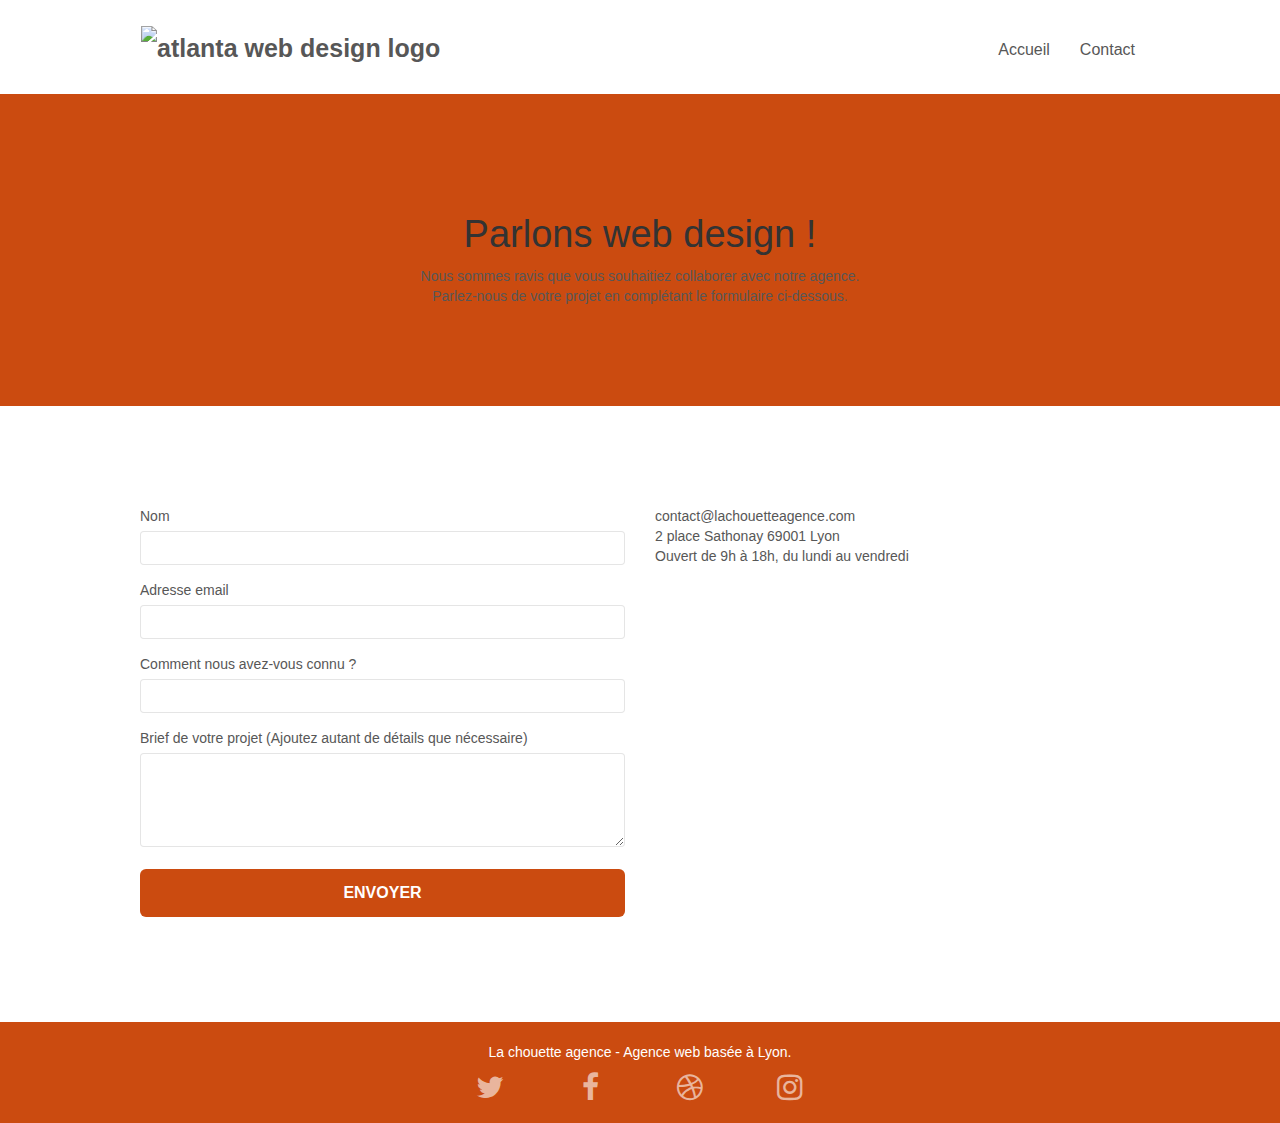
==== commit 082ada00: "HTML: définition des méthodes de chargement des scripts" ====
--- a/contact.html
+++ b/contact.html
@@ -15,12 +15,12 @@
 	<link rel="stylesheet" type="text/css" href="./css/et-line.css">
 	
     
-	<script src="./js/jquery-2.1.0.js"></script>
-	<script src="./js/bootstrap.js"></script>
-	<script src="./js/blocs.js"></script>
+	<script defer src="./js/jquery-2.1.0.js"></script>
+	<script defer src="./js/bootstrap.js"></script>
+	<script defer src="./js/blocs.js"></script>
 	
-	<script src="./js/jqBootstrapValidation.js"></script>
-	<script src="./js/formHandler.js"></script>
+	<script async src="./js/jqBootstrapValidation.js"></script>
+	<script async src="./js/formHandler.js"></script>
     <title>La chouette agence - Contact </title>
 
     
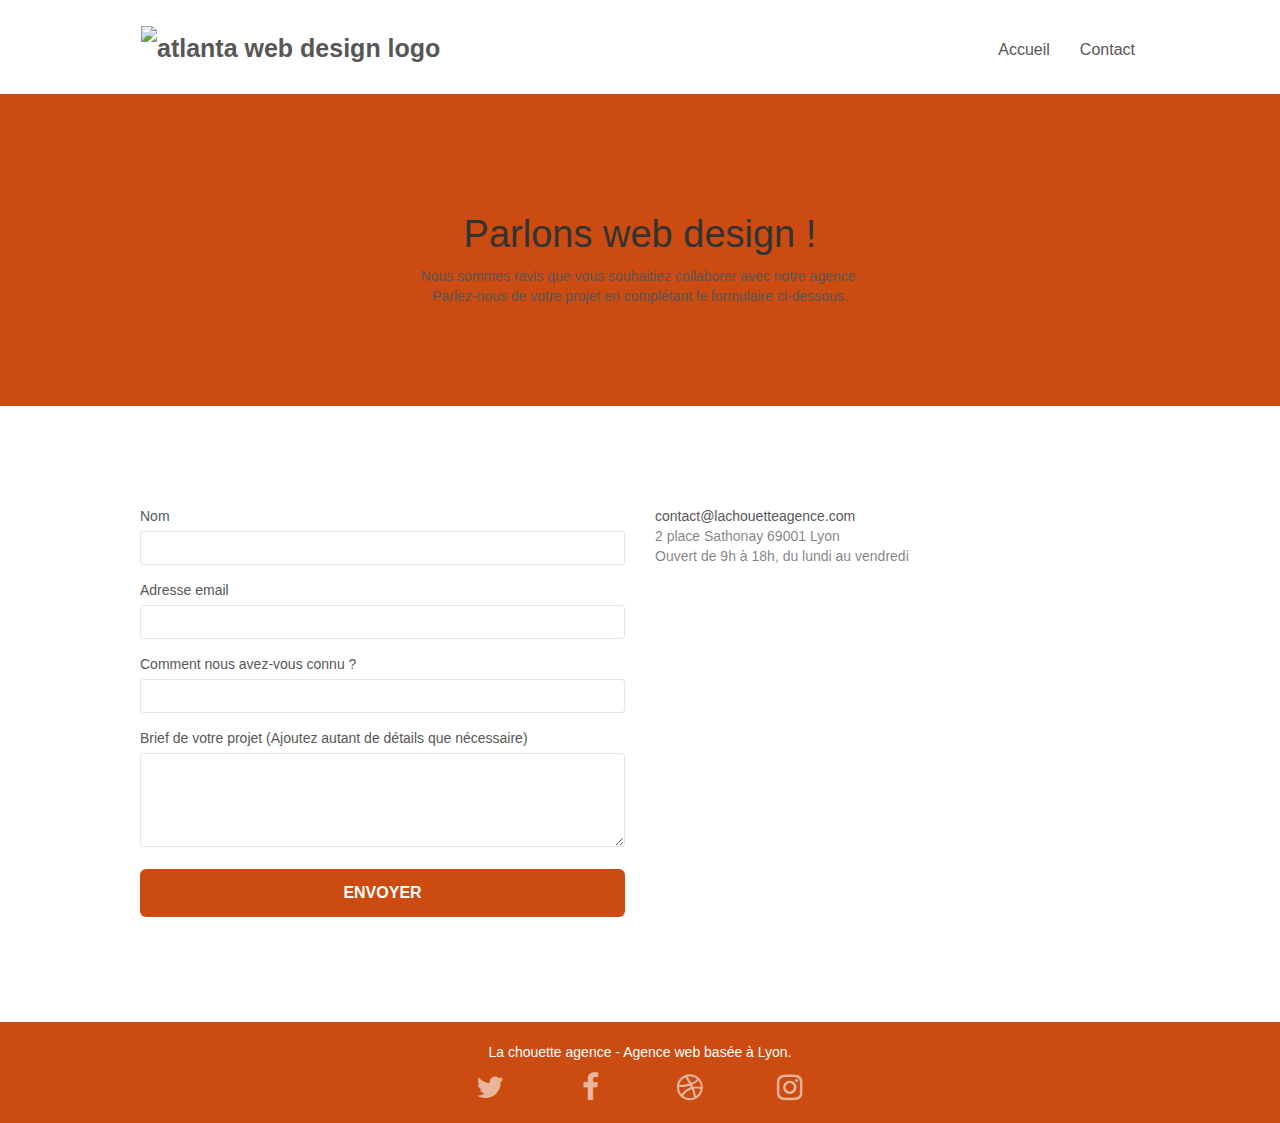
==== commit c80618ad: "contact.HTML: ajout des éléments <address> et <a href="mailto:">" ====
--- a/contact.html
+++ b/contact.html
@@ -112,9 +112,9 @@
 				</form>
 			</div>
 			<div class="col-sm-6">
-				<p>
-					contact@lachouetteagence.com<br>2 place Sathonay 69001 Lyon<br>Ouvert de 9h à 18h, du lundi au vendredi<br>
-				</p>
+				<address>
+					<a href="mailto:contact@lachouetteagence.com">contact@lachouetteagence.com</a> <br>2 place Sathonay 69001 Lyon<br>Ouvert de 9h à 18h, du lundi au vendredi<br>
+				</address>
 			</div>
 		</div>
 	</div>
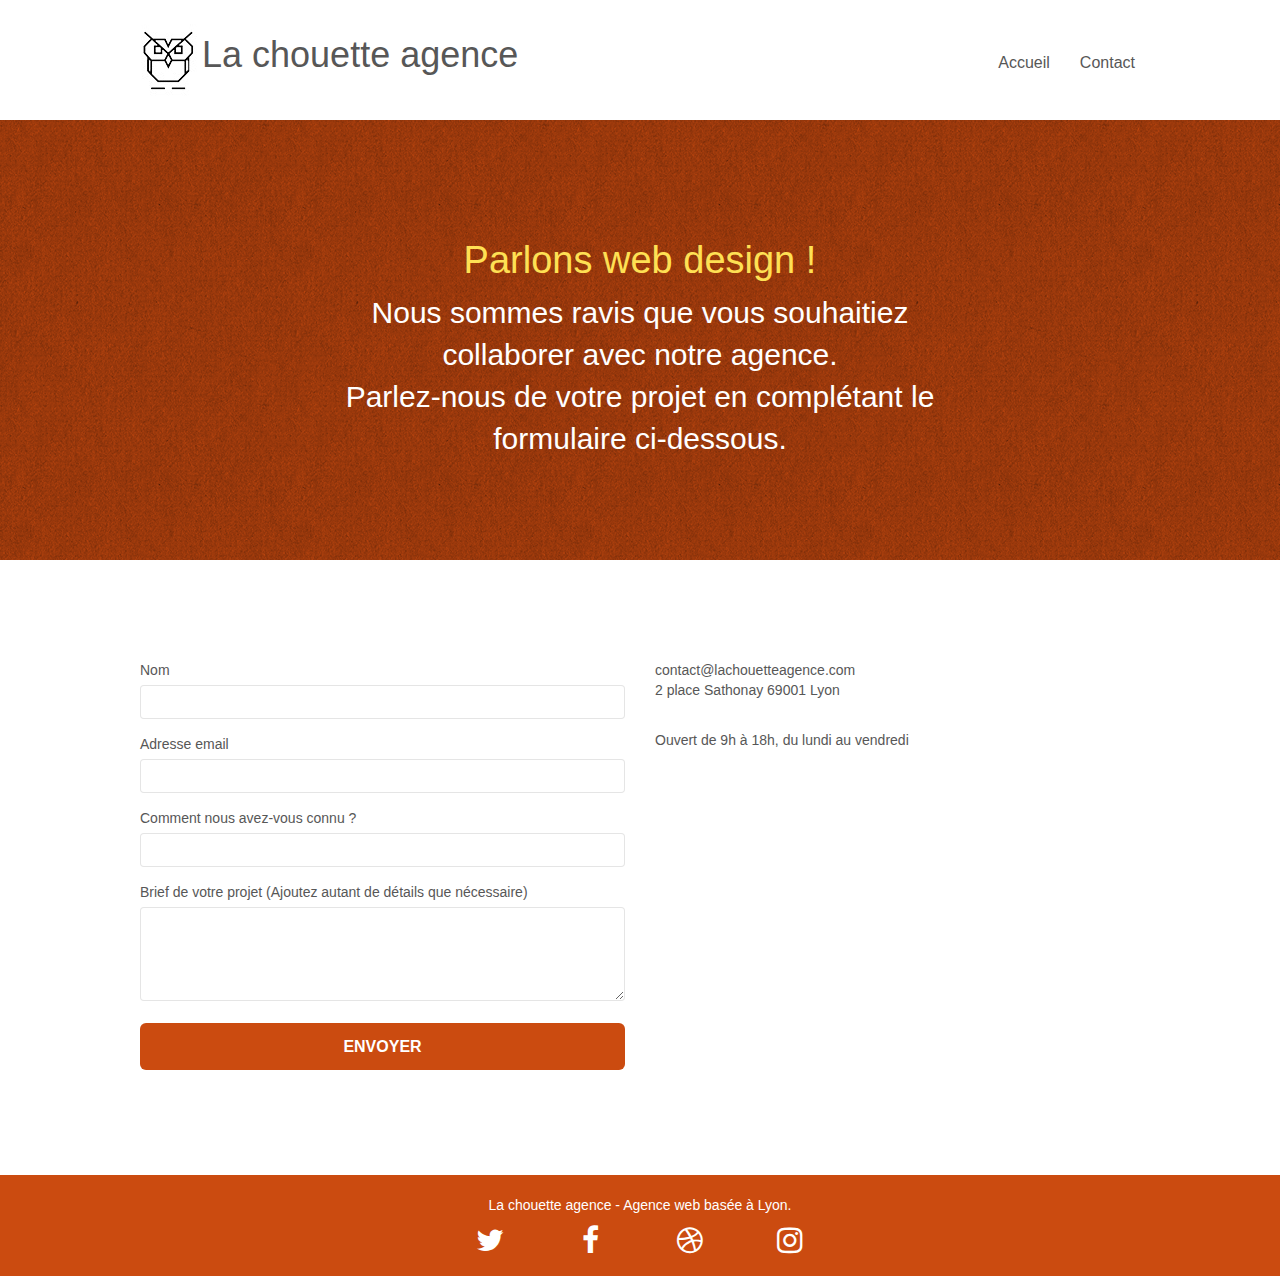
==== commit d4064fc8: "contact.HTML: correction <form>,suppression <meta>mots-clés,style texte" ====
--- a/contact.html
+++ b/contact.html
@@ -2,7 +2,6 @@
 <html lang="fr">
 <head>
     <meta charset="utf-8">
-    <meta name="keywords" content="">
     <meta name="description" content="">
     <meta name="viewport" content="width=device-width, initial-scale=1.0, viewport-fit=cover">
 
@@ -19,8 +18,8 @@
 	<script defer src="./js/bootstrap.js"></script>
 	<script defer src="./js/blocs.js"></script>
 	
-	<script async src="./js/jqBootstrapValidation.js"></script>
-	<script async src="./js/formHandler.js"></script>
+	<script defer src="./js/jqBootstrapValidation.js"></script>
+	<script defer src="./js/formHandler.js"></script>
     <title>La chouette agence - Contact </title>
 
     
@@ -38,7 +37,7 @@
 	<div class="container bloc-sm">
 		<nav class="navbar row">
 			<div class="navbar-header">
-				<a class="navbar-brand" href="index.html"><img src="img/la-chouette-agence.png" alt="atlanta web design logo" height="40" /></a>
+				<a class="navbar-brand" href="index.html"><img src="img/la-chouette-agence-logoNB.jpg" alt="Logo - La chouette agence: agence de web design basée à Lyon" title="Cliquable" width="56" height="72" /><p>La chouette agence</p> </a>
 				<button id="nav-toggle" type="button" class="ui-navbar-toggle navbar-toggle" data-toggle="collapse" data-target=".navbar-1">
 					<span class="sr-only">Toggle navigation</span><span class="icon-bar"></span><span class="icon-bar"></span><span class="icon-bar"></span>
 				</button>
@@ -63,13 +62,13 @@
 	<div class="container bloc-lg">
 		<div class="row">
 			<div class="col-sm-12">
-				<h1 class="text-center hero-bloc-text"> <!-- class="tc-white" -->
+				<h1 class="text-center hero-bloc-text tc-white"> <!-- class="tc-white" -->
 					Parlons web design !
 				</h1>
-				<p class="text-center mg-lg tight-width-whitespace"> <!-- class="tc-white" -->
+				<h2 class="text-center mg-lg tight-width-whitespace white"> <!-- class="tc-white" -->
 					Nous sommes ravis que vous souhaitiez collaborer avec notre agence.<br>
 					Parlez-nous de votre projet en complétant le formulaire ci-dessous.
-				</p>
+				</h2>
 			</div>
 		</div>
 	</div>
@@ -81,7 +80,7 @@
 	<div class="container bloc-lg">
 		<div class="row">
 			<div class="col-sm-6">
-				<form id="form_1" novalidate success-msg="Your message has been sent." fail-msg="Sorry it seems that our mail server is not responding, Sorry for the inconvenience!">
+				<form id="form_1" novalidate> <!-- success-msg="Your message has been sent." fail-msg="Sorry it seems that our mail server is not responding, Sorry for the inconvenience!" -->
 					<div class="form-group">
 						<label for="nom">
 							Nom
@@ -113,7 +112,12 @@
 			</div>
 			<div class="col-sm-6">
 				<address>
-					<a href="mailto:contact@lachouetteagence.com">contact@lachouetteagence.com</a> <br>2 place Sathonay 69001 Lyon<br>Ouvert de 9h à 18h, du lundi au vendredi<br>
+					<a href="mailto:contact@lachouetteagence.com">contact@lachouetteagence.com</a> 
+					<br>
+					<p>2 place Sathonay 69001 Lyon</p> 
+					<br>
+					<p>Ouvert de 9h à 18h, du lundi au vendredi</p>
+					<br>
 				</address>
 			</div>
 		</div>
--- a/style.css
+++ b/style.css
@@ -3,6 +3,7 @@
     --MCA-orange:#CB4B10; /*#EE682B; /*#B85C31; /*#F3976C;*/
     --MCA-orange-hover:#AB633F; /* #c27956; */
     --MCA-orange-text:white;
+    --MCA-yellow:#FEE054;
 }
 
 body {
@@ -98,8 +99,9 @@
 }
 
 .texture-paper::before {
-    background: url("img/texture-paper.png");
+    background: url("img/bg-texture-paper.png");
     background-size: 280px 280px;
+    opacity:1;
 }
 
 .b-parallax {
@@ -126,11 +128,20 @@
     border-color: rgba(255, 255, 255, .2);
 }
 
+.d-bloc a .icon-md
+{
+    color:white;
+}
+
+.d-bloc a:hover .icon-md
+{
+    color:var(--MCA-yellow);
+}
+
 .d-bloc .a-btn,
 .d-bloc .navbar a,
 .d-bloc .navbar-brand,
 .d-bloc a .icon-sm,
-.d-bloc a .icon-md,
 .d-bloc a .icon-lg,
 .d-bloc a .icon-xl,
 .d-bloc h1 a,
@@ -147,7 +158,6 @@
 .d-bloc .navbar a:hover,
 .d-bloc .navbar-brand:hover,
 .d-bloc a:hover .icon-sm,
-.d-bloc a:hover .icon-md,
 .d-bloc a:hover .icon-lg,
 .d-bloc a:hover .icon-xl,
 .d-bloc h1 a:hover,
@@ -300,9 +310,12 @@
 }
 
 .navbar-brand {
+    display:flex;
+    align-items:center;
+    font-size:36px;
     height: auto;
     padding: 3px 15px;
-    font-size: 25px;
+    /* font-size: 25px; */
     font-weight: normal;
     font-weight: 600;
     line-height: 44px;
@@ -584,6 +597,8 @@
 }
 
 .lightbox-caption {
+    font-size:16px;
+    text-align:center;
     padding: 20px;
     color: #FFF;
     background: rgba(0, 0, 0, .5);
@@ -683,9 +698,11 @@
     margin: auto auto auto auto;
 }
 
+/*
 p {
-    /* font-size: 11px; */
-}
+    font-size: 11px;
+}
+*/
 
 .tight-width-whitespace {
     max-width: 600px;
@@ -782,7 +799,7 @@
 }
 
 .tc-white {
-    color: var(--MCA-orange) !important;/* var(--MCA-orange); /* #F3976C!important; */
+    color: var(--MCA-yellow) !important;/* var(--MCA-orange); /* #F3976C!important; */
 }
 
 .btn-atomic-tangerine {
@@ -800,7 +817,7 @@
 }
 
 .ltc-white:hover {
-    color: var(--MCA-orange) !important; /* #cccccc!important; */
+    color: var(--MCA-yellow) !important; /* var(--MCA-orange) !important; /* #cccccc!important; */
 }
 
 .ltc-atomic-tangerine {
@@ -817,19 +834,21 @@
 }
 
 .bg-dots-bg {
-    background-image: url("img/dots-bg.png");
+    background-image: url("img/bg-dots.png");
+    opacity:1;
 }
 
 .bg-lines-h2-bg {
-    background-image: url("img/lines-h2-bg.png");
+    background-image: url("img/bg-lines-h2.png");
 }
 
 .bg-banniere {
-    background-image: url("img/la-chouette-agence-banniere.jpg");
+    background-image: url("img/bg-banniere.jpg");
+    opacity:1;
 }
 
 .bg-presentation {
-    background-image: url("img/image-de-presentation.bmp");
+    background-image: url("img/bg-presentation.jpg");
 }
 
 @media (max-width: 1024px) {
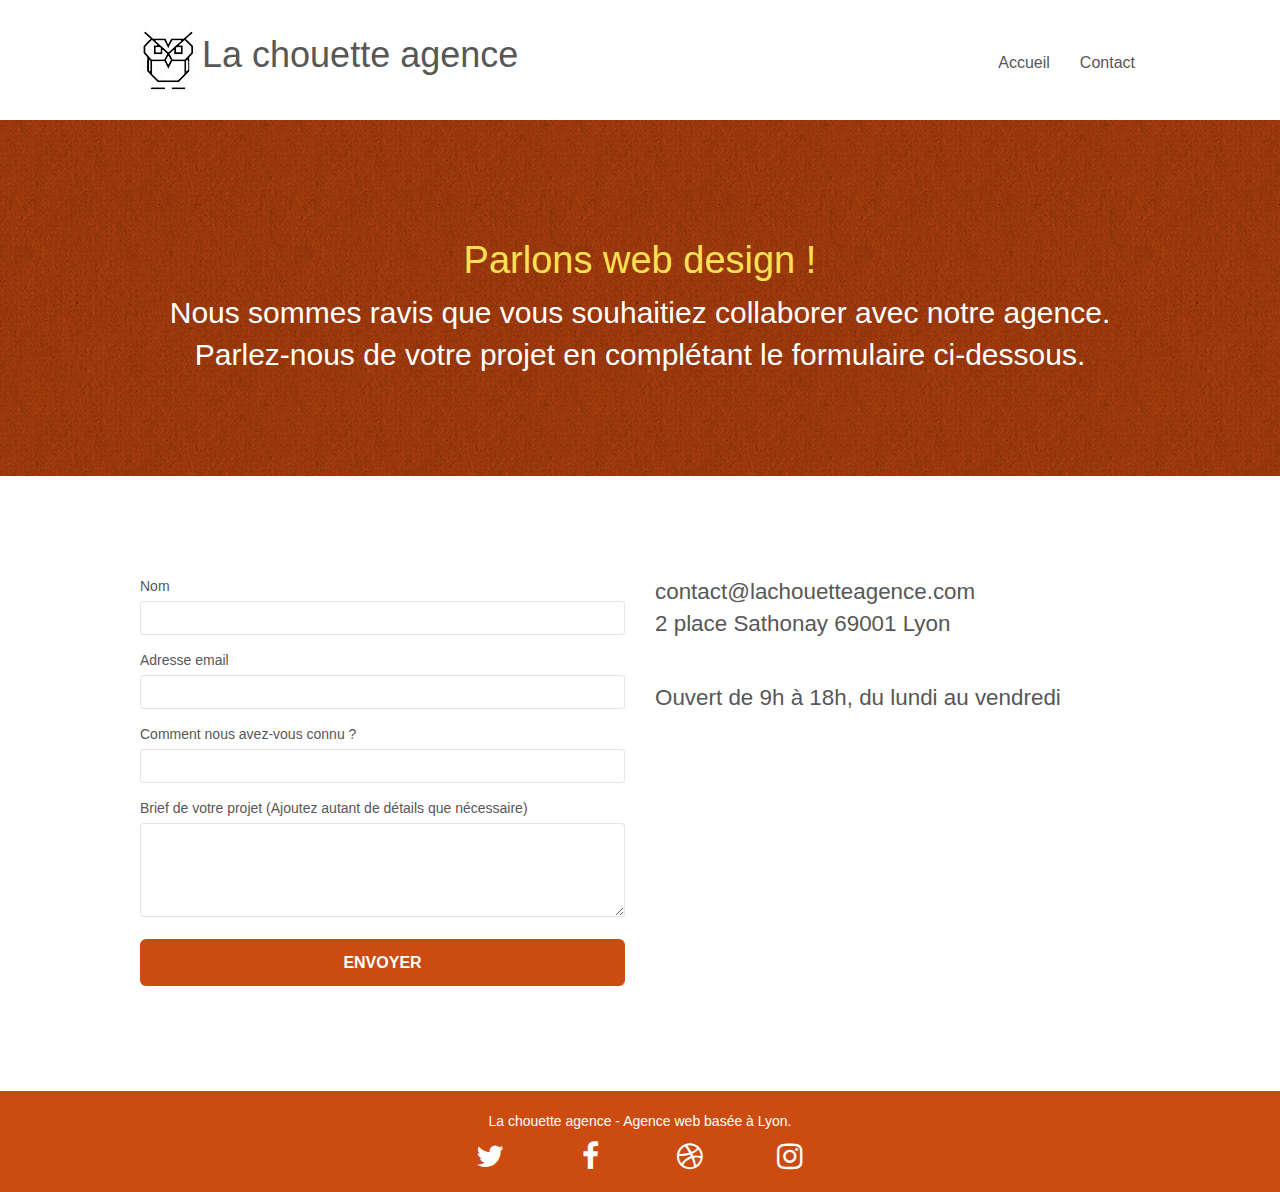
==== commit 35734b9e: "contact.HTML: ajout d'un 'aria-label' pour le chevron ScrollToTop" ====
--- a/contact.html
+++ b/contact.html
@@ -2,8 +2,9 @@
 <html lang="fr">
 <head>
     <meta charset="utf-8">
-    <meta name="description" content="">
+    <meta name="description" content="La chouette agence est à l'écoute pour vous conseiller sur votre présence sur le web et vous aider dans votre démarche de création ou de renouveau. Nous vous invitons à prendre contact avec nous pour discuter de votre nouveau site web design. Toute l'équipe de la chouette agence sera ravie de répondre à vos questions et de vous rencontrer dans ses bureaux à Lyon.">
     <meta name="viewport" content="width=device-width, initial-scale=1.0, viewport-fit=cover">
+	<meta name="robots" content="index,follow">
 
 	<!-- Favicon -->
     <link rel="icon" href="favicon.ico">
@@ -20,7 +21,7 @@
 	
 	<script defer src="./js/jqBootstrapValidation.js"></script>
 	<script defer src="./js/formHandler.js"></script>
-    <title>La chouette agence - Contact </title>
+    <title>La chouette agence - Contactez nous pour développer ensemble votre site web </title>
 
     
 <!-- Analytics -->
@@ -126,7 +127,7 @@
 <!-- bloc-7 END -->
 
 <!-- ScrollToTop Button -->
-<a class="bloc-button btn btn-d scrollToTop" onclick="scrollToTarget('1')"><span class="fa fa-chevron-up"></span></a>
+<a aria-label="Scroll to top" class="bloc-button btn btn-d scrollToTop" onclick="scrollToTarget('1')"><span class="fa fa-chevron-up"></span></a>
 <!-- ScrollToTop Button END-->
 
 
--- a/style.css
+++ b/style.css
@@ -4,6 +4,11 @@
     --MCA-orange-hover:#AB633F; /* #c27956; */
     --MCA-orange-text:white;
     --MCA-yellow:#FEE054;
+}
+
+address
+{
+    font-size:1.6em;
 }
 
 body {
@@ -705,7 +710,7 @@
 */
 
 .tight-width-whitespace {
-    max-width: 600px;
+    /* max-width: 800px; /* 600px; */
     margin: auto auto auto auto;
 }
 
@@ -770,6 +775,17 @@
 .portfolio-row {
     margin-bottom: 44px;
     margin-top: 50px;
+}
+
+.portfolio-row a
+{
+    display:flex;
+    justify-content:center;
+}
+
+.portfolio-row img
+{
+    max-width:320px;
 }
 
 .avatar {
